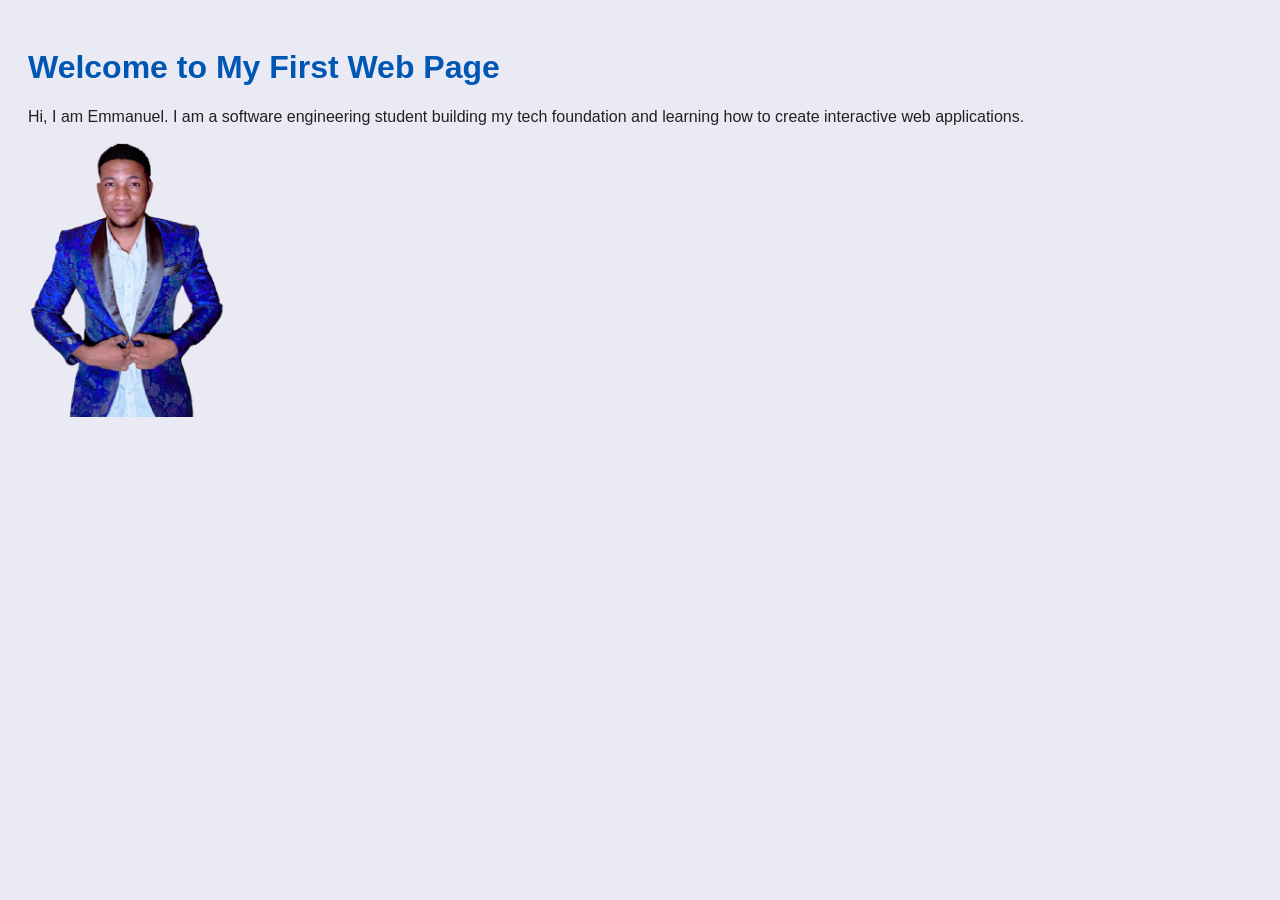
==== index.html @ eb800e14 "first commit" ====
<!DOCTYPE html>
<html lang="en">
<head>
  <meta charset="UTF-8">
  <meta name="viewport" content="width=device-width, initial-scale=1.0">
  <title>My Personal Webpage</title>
  <link rel="stylesheet" href="style.css">
</head>
<body>
  <h1>Welcome to My First Web Page</h1>
  <p>Hi, I am Emmanuel. I am a software engineering student building my tech foundation and learning how to create interactive web applications.</p>
  <img src="site-removebg-preview.png" alt="Emmanuel personal pic" width="200"/> 
  <script src="script.js"></script>
</body>
</html>
---- style.css ----
body {
    background-color: #eaeaf4;
    color: #222121;
    font-family: Arial, sans-serif;
    padding: 20px;
}

h1 {
    color: #0056b3;
}
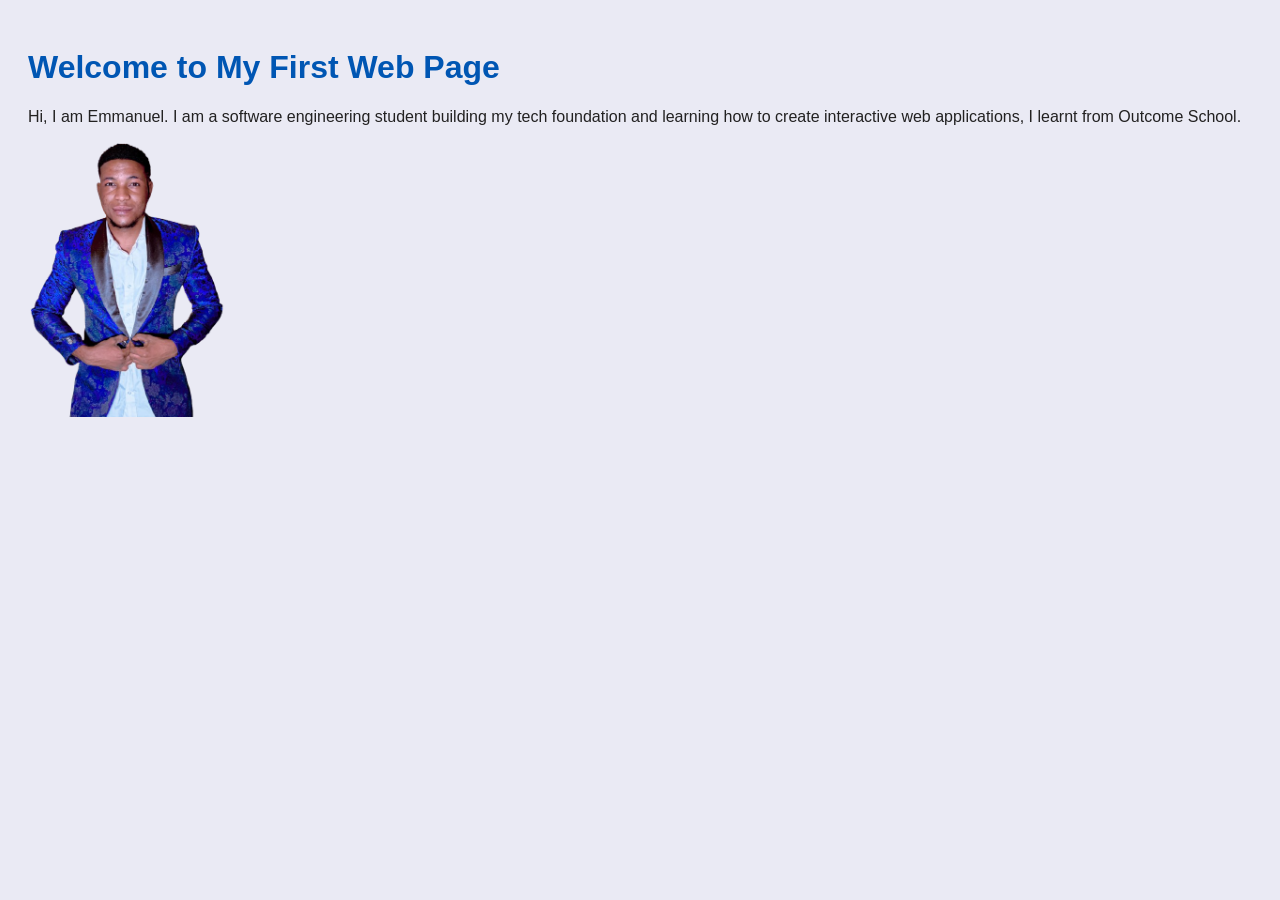
==== commit 81b42757: "my first commit" ====
--- a/index.html
+++ b/index.html
@@ -8,7 +8,7 @@
 </head>
 <body>
   <h1>Welcome to My First Web Page</h1>
-  <p>Hi, I am Emmanuel. I am a software engineering student building my tech foundation and learning how to create interactive web applications.</p>
+  <p>Hi, I am Emmanuel. I am a software engineering student building my tech foundation and learning how to create interactive web applications, I learnt from Outcome School.</p>
   <img src="site-removebg-preview.png" alt="Emmanuel personal pic" width="200"/> 
   <script src="script.js"></script>
 </body>
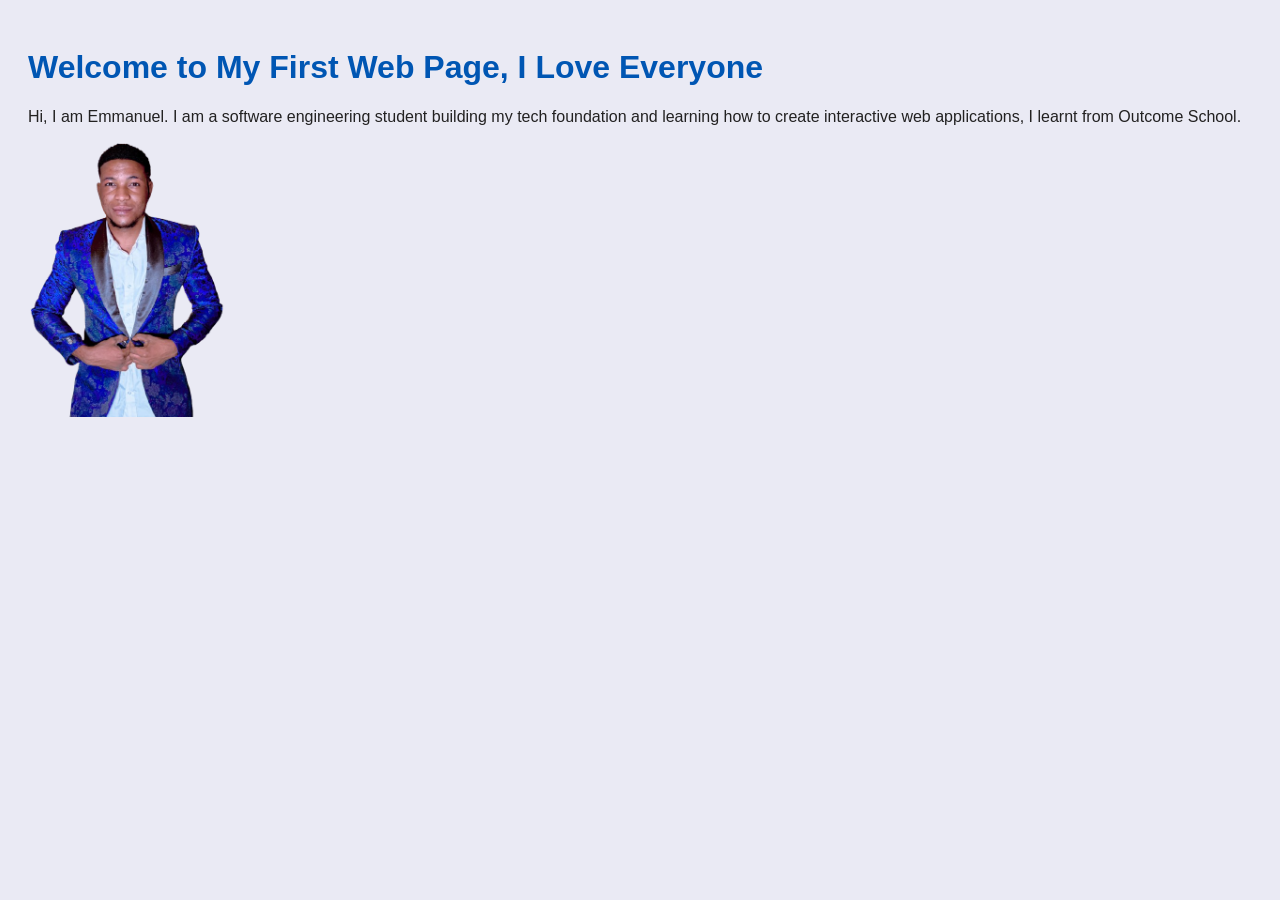
==== commit 43802133: "update from branch" ====
--- a/index.html
+++ b/index.html
@@ -3,11 +3,11 @@
 <head>
   <meta charset="UTF-8">
   <meta name="viewport" content="width=device-width, initial-scale=1.0">
-  <title>My Personal Webpage</title>
+  <title>Emmanuel John Portfolio</title>
   <link rel="stylesheet" href="style.css">
 </head>
 <body>
-  <h1>Welcome to My First Web Page</h1>
+  <h1>Welcome to My First Web Page, I Love Everyone</h1>
   <p>Hi, I am Emmanuel. I am a software engineering student building my tech foundation and learning how to create interactive web applications, I learnt from Outcome School.</p>
   <img src="site-removebg-preview.png" alt="Emmanuel personal pic" width="200"/> 
   <script src="script.js"></script>
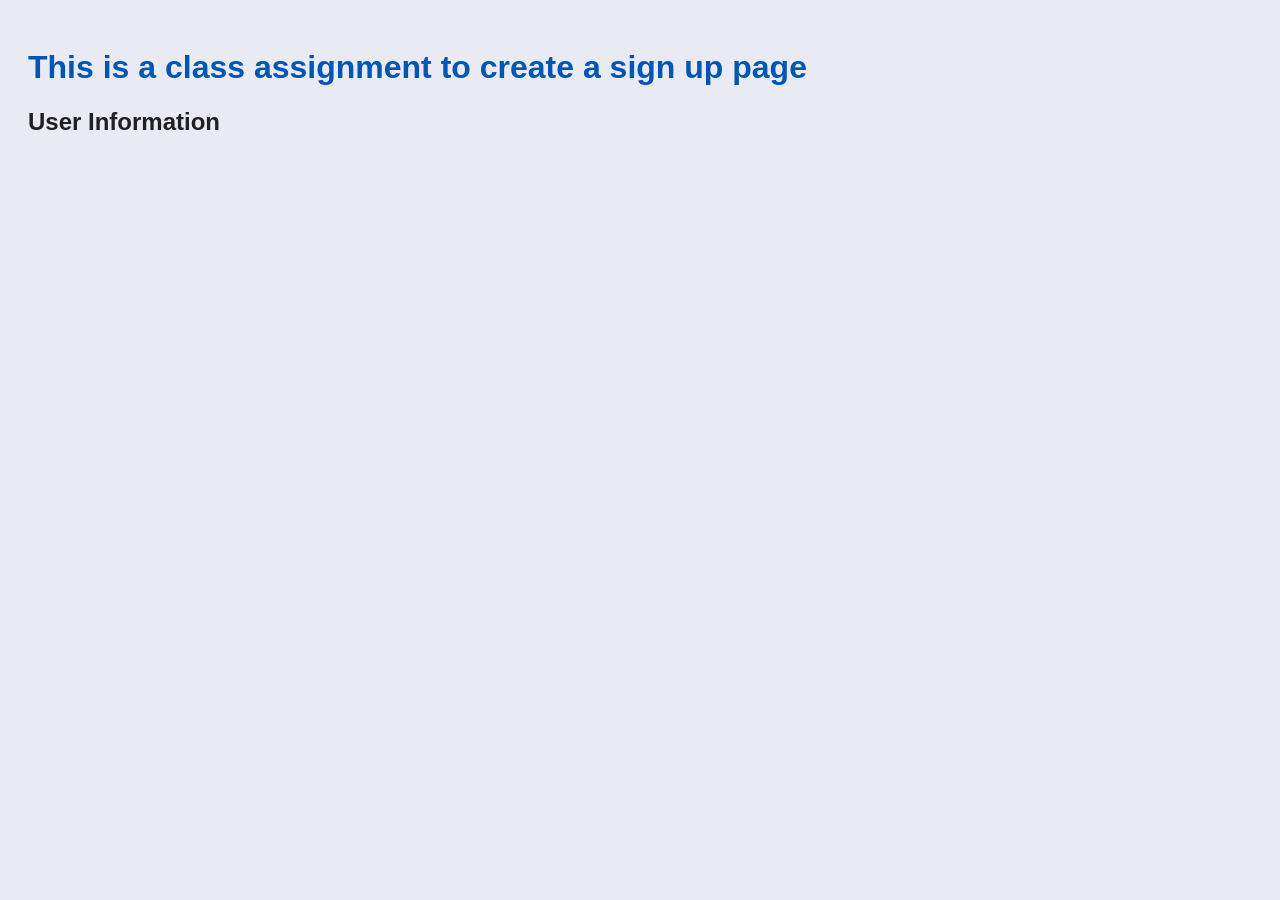
==== commit c06dc8d0: "created a another home file" ====
--- a/index.html
+++ b/index.html
@@ -7,9 +7,13 @@
   <link rel="stylesheet" href="style.css">
 </head>
 <body>
-  <h1>Welcome to My First Web Page, I Love Everyone</h1>
+  <!-- <h1>Welcome to My First Web Page</h1>
   <p>Hi, I am Emmanuel. I am a software engineering student building my tech foundation and learning how to create interactive web applications, I learnt from Outcome School.</p>
-  <img src="site-removebg-preview.png" alt="Emmanuel personal pic" width="200"/> 
+  <img src="site-removebg-preview.png" alt="Emmanuel personal pic" width="200"/>  -->
+
+    <h1>This is a class assignment to create a sign up page</h1>
+    <h2>User Information</h2>
+    
   <script src="script.js"></script>
 </body>
 </html>
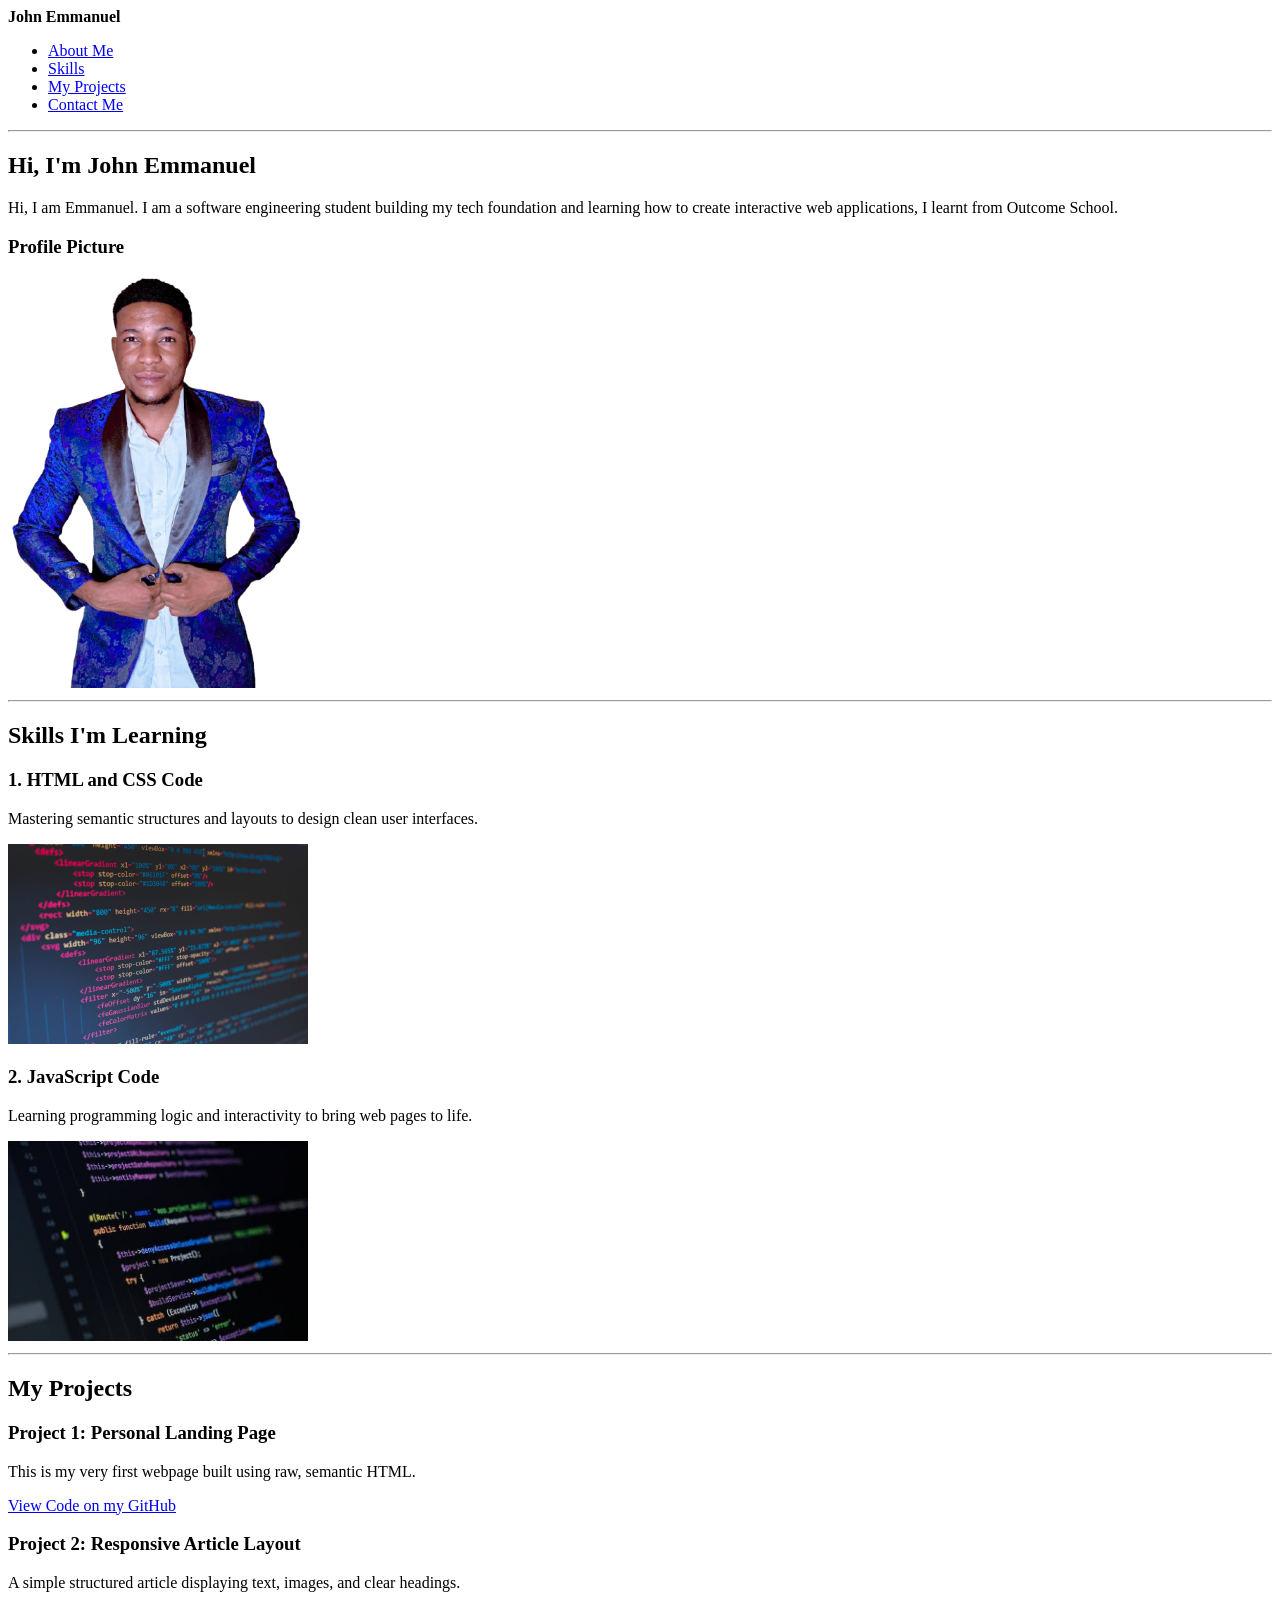
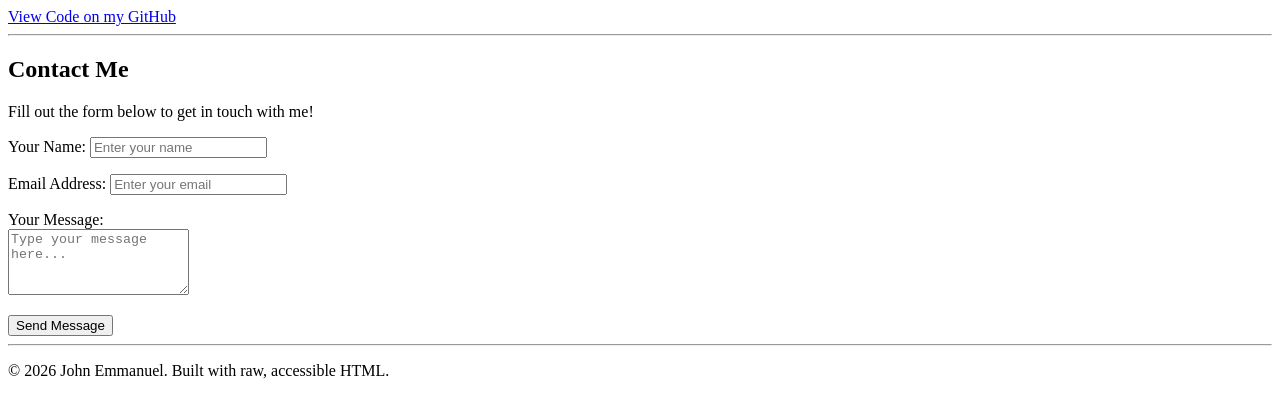
==== commit d3045c46: "images and form accessiblity fixed" ====
--- a/index.html
+++ b/index.html
@@ -3,17 +3,99 @@
 <head>
   <meta charset="UTF-8">
   <meta name="viewport" content="width=device-width, initial-scale=1.0">
-  <title>Emmanuel John Portfolio</title>
-  <link rel="stylesheet" href="style.css">
+  <title>John Emmanuel Portfolio</title>
 </head>
 <body>
-  <!-- <h1>Welcome to My First Web Page</h1>
-  <p>Hi, I am Emmanuel. I am a software engineering student building my tech foundation and learning how to create interactive web applications, I learnt from Outcome School.</p>
-  <img src="site-removebg-preview.png" alt="Emmanuel personal pic" width="200"/>  -->
 
-    <h1>This is a class assignment to create a sign up page</h1>
-    <h2>User Information</h2>
+  <header>
+    <nav>
+      <strong>John Emmanuel</strong>
+      <ul>
+        <li><a href="#about">About Me</a></li>
+        <li><a href="#skills">Skills</a></li>
+        <li><a href="#projects">My Projects</a></li>
+        <li><a href="#contact">Contact Me</a></li>
+      </ul>
+    </nav>
+  </header>
+
+  <hr>
+
+  <section id="about">
+    <h1>Hi, I'm John Emmanuel</h1>
+    <p>Hi, I am Emmanuel. I am a software engineering student building my tech foundation and learning how to create interactive web applications, I learnt from Outcome School.</p>
     
-  <script src="script.js"></script>
+    <h3>Profile Picture</h3>
+    <img src="site-removebg-preview.png" alt="A professional portrait of John Emmanuel" width="300">
+  </section>
+
+  <hr>
+
+  <section id="skills">
+    <h2>Skills I'm Learning</h2>
+    
+    <div>
+      <h3>1. HTML and CSS Code</h3>
+      <p>Mastering semantic structures and layouts to design clean user interfaces.</p>
+      <img src="html.jpg" alt="Lines of colorful HTML markup displayed on a dark monitor screen" width="300">
+    </div>
+
+    <div>
+      <h3>2. JavaScript Code</h3>
+      <p>Learning programming logic and interactivity to bring web pages to life.</p>
+      <img src="java.jpg" alt="JavaScript programming code shown on a glowing computer display" width="300">
+    </div>
+  </section>
+
+  <hr>
+
+  <section id="projects">
+    <h2>My Projects</h2>
+    
+    <div>
+      <h3>Project 1: Personal Landing Page</h3>
+      <p>This is my very first webpage built using raw, semantic HTML.</p>
+      <a href="https://github.com/enummanuel/emmanuel-p1.git" target="_blank">View Code on my GitHub</a>
+    </div>
+
+    <div>
+      <h3>Project 2: Responsive Article Layout</h3>
+      <p>A simple structured article displaying text, images, and clear headings.</p>
+      <a href="https://github.com/enummanuel/emmanuel-p1.git" target="_blank">View Code on my GitHub</a>
+    </div>
+  </section>
+
+  <hr>
+
+  <section id="contact">
+    <h2>Contact Me</h2>
+    <p>Fill out the form below to get in touch with me!</p>
+
+    <form action="#" method="POST">
+      <p>
+        <label for="user-name">Your Name:</label>
+        <input type="text" id="user-name" name="name" required placeholder="Enter your name">
+      </p>
+
+      <p>
+        <label for="user-email">Email Address:</label>
+        <input type="email" id="user-email" name="email" required placeholder="Enter your email">
+      </p>
+
+      <p>
+        <label for="user-message">Your Message:</label><br>
+        <textarea id="user-message" name="message" rows="4" required placeholder="Type your message here..."></textarea>
+      </p>
+
+      <button type="submit">Send Message</button>
+    </form>
+  </section>
+
+  <hr>
+
+  <footer>
+    <p>&copy; 2026 John Emmanuel. Built with raw, accessible HTML.</p>
+  </footer>
+
 </body>
 </html>
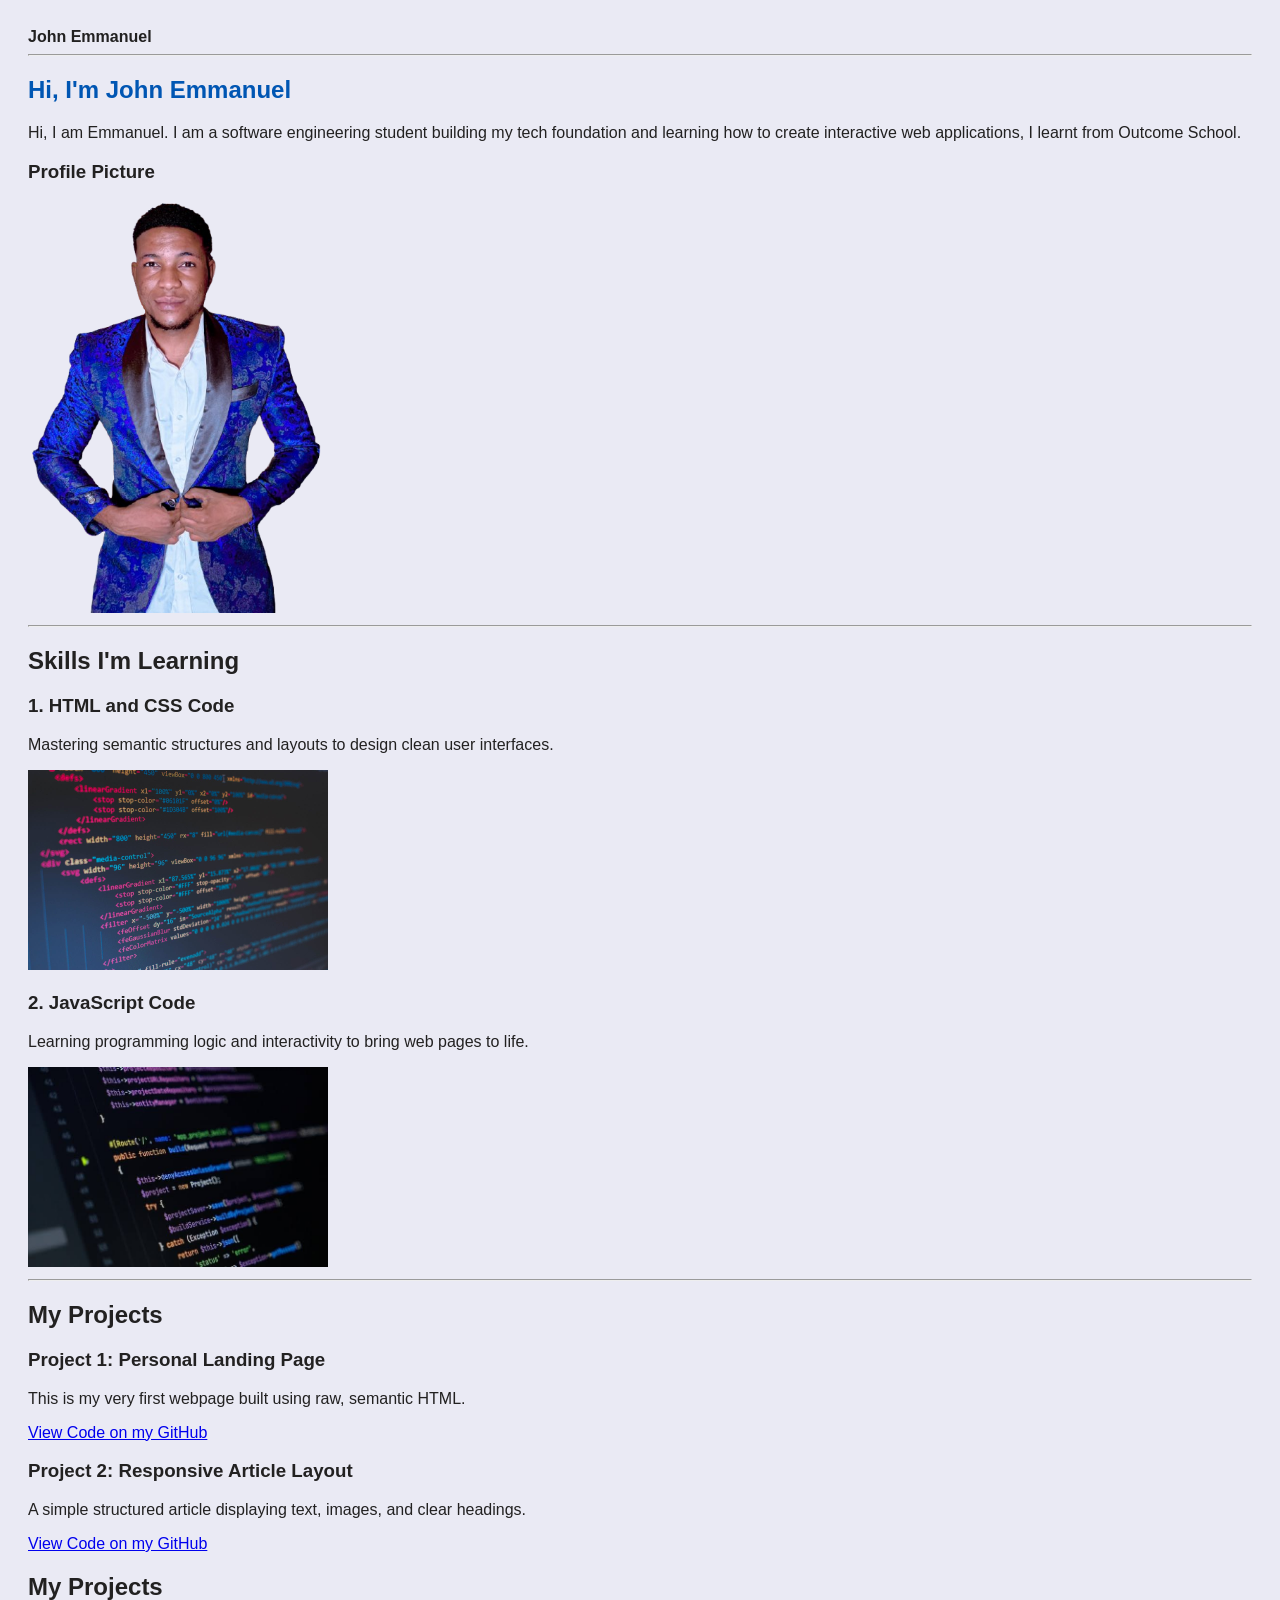
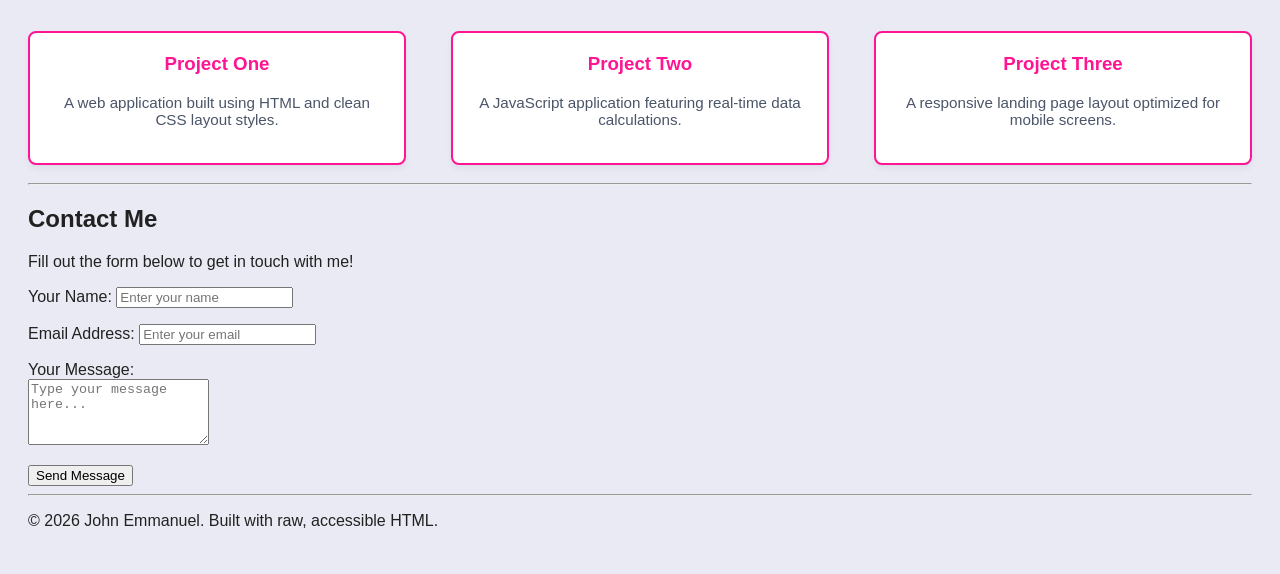
==== commit db82005d: "building a responsive layout" ====
--- a/index.html
+++ b/index.html
@@ -4,18 +4,21 @@
   <meta charset="UTF-8">
   <meta name="viewport" content="width=device-width, initial-scale=1.0">
   <title>John Emmanuel Portfolio</title>
+  <link rel="stylesheet" href="style.css">
 </head>
 <body>
 
   <header>
     <nav>
       <strong>John Emmanuel</strong>
+      <div class="nav-links">
       <ul>
         <li><a href="#about">About Me</a></li>
         <li><a href="#skills">Skills</a></li>
         <li><a href="#projects">My Projects</a></li>
         <li><a href="#contact">Contact Me</a></li>
       </ul>
+      </div>
     </nav>
   </header>
 
@@ -65,6 +68,33 @@
     </div>
   </section>
 
+<section id="projects">
+<h2>My Projects</h2>
+
+<!-- This container activates your Flexbox code -->
+<div class="cards">
+
+<!-- Individual Card 1 -->
+<div class="project-card">
+<h3>Project One</h3>
+<p>A web application built using HTML and clean CSS layout styles.</p>
+</div>
+
+<!-- Individual Card 2 -->
+<div class="project-card">
+<h3>Project Two</h3>
+<p>A JavaScript application featuring real-time data calculations.</p>
+</div>
+
+<!-- Individual Card 3 -->
+<div class="project-card">
+<h3>Project Three</h3>
+<p>A responsive landing page layout optimized for mobile screens.</p>
+</div>
+
+</div>
+</section>
+
   <hr>
 
   <section id="contact">
--- a/style.css
+++ b/style.css
@@ -0,0 +1,59 @@
+body {
+    background-color: #eaeaf4;
+    color: #222121;
+    font-family: Arial, sans-serif;
+    padding: 20px;
+}
+
+h1 {
+    color: #0056b3;
+}
+/* Add: */
+nav {
+    display: flex;
+    flex-direction: column;
+    justify-content: flex-start;
+    align-items: stretch;
+    gap: 30px;
+    flex-wrap: wrap;
+    flex: 15;
+}
+
+.cards {
+display: flex;
+flex-direction: column;
+gap: 45px;
+}
+@media (min-width: 768px) {
+.cards {
+flex-direction: row;
+}
+
+.nav-links {
+    display: none;
+}
+}
+
+.project-card {
+background-color: #ffffff; /* Clean white background container */
+border: 2px solid deeppink; /* Matches your pink color theme accent line */
+border-radius: 8px; /* Gives smooth, rounded corners */
+padding: 20px; /* Generates spacing inside the card */
+margin: 10px 0; /* Generates vertical separation margins */
+text-align: center; /* Centers the text within each box */
+box-shadow: 0 4px 6px rgba(0, 0, 0, 0.05); /* Adds a soft visual drop-shadow depth */
+width: 500px;
+}
+
+/* Enhancing the inner text sizing */
+.project-card h3 {
+margin-top: 0;
+color: deeppink; /* Keeps headers consistent with your theme color */
+}
+
+.project-card p {
+color: #4a5568; /* Slightly softer color tone for body text readability */
+font-size: 0.95rem;
+}
+
+
